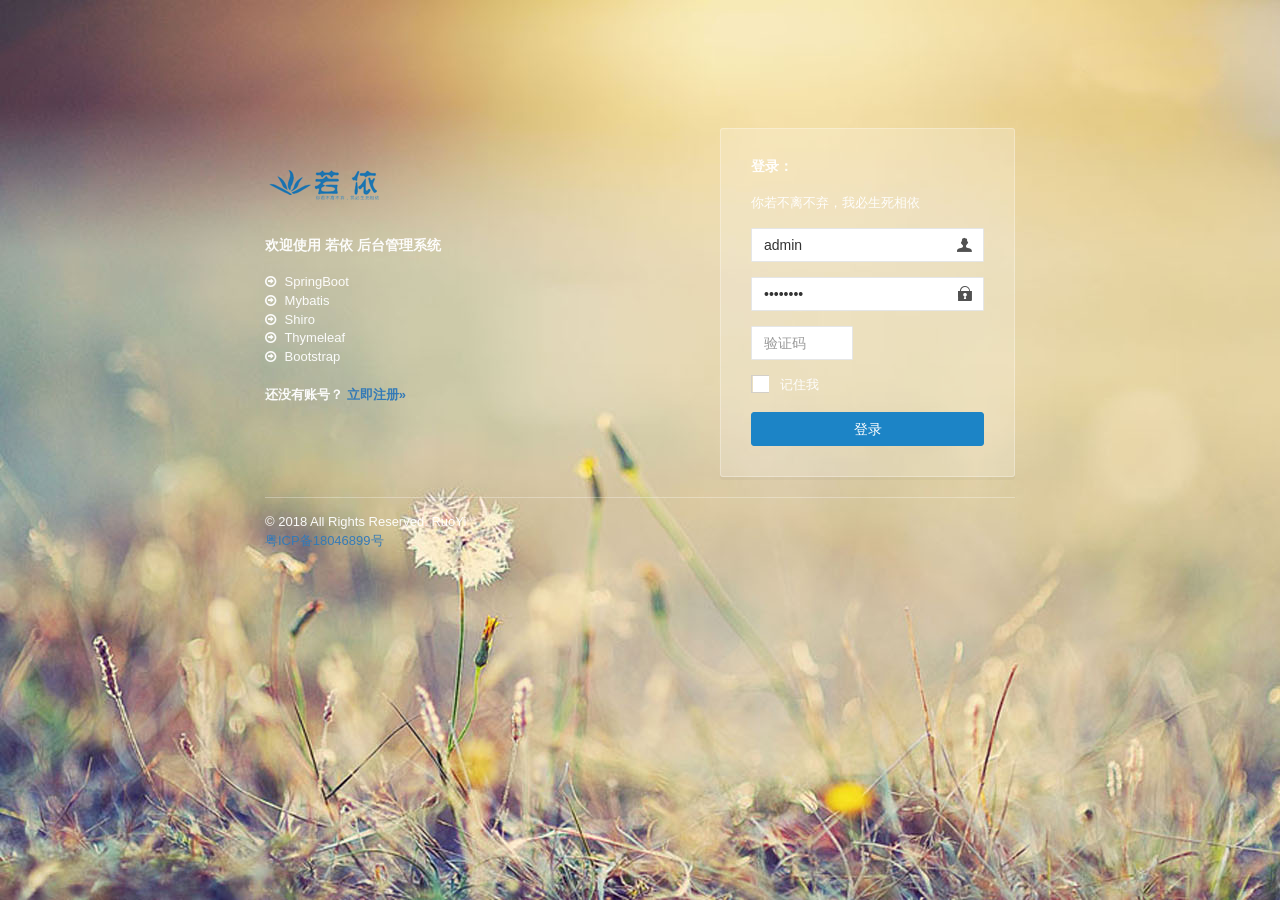
==== src/main/resources/templates/login.html @ d60c004f "Initial commit" ====
<!DOCTYPE html>
<html  lang="zh" xmlns:th="http://www.thymeleaf.org">
<head>
    <meta charset="utf-8">
    <meta name="viewport" content="width=device-width, initial-scale=1.0, maximum-scale=1.0">
    
    <title>若依管理系统</title>
    <meta name="keywords" content="若依,若依开源,若依框架,若依系统,ruoyi">
    <meta name="description" content="若依基于SpringBoot2.0的权限管理系统 易读易懂、界面简洁美观。 核心技术采用Spring、MyBatis、Shiro没有任何其它重度依赖">
    <link href="../static/css/bootstrap.min.css" th:href="@{css/bootstrap.min.css}" rel="stylesheet"/>
    <link href="../static/css/font-awesome.min.css" th:href="@{css/font-awesome.min.css}" rel="stylesheet"/>
    <link href="../static/css/style.css" th:href="@{css/style.css}" rel="stylesheet"/>
    <link href="../static/css/login.min.css" th:href="@{css/login.min.css}" rel="stylesheet"/>
    <link href="../static/ajax/libs/iCheck/custom.css" th:href="@{/ajax/libs/iCheck/custom.css}" rel="stylesheet"/>
    <link href="../static/ruoyi/css/ry-ui.css" th:href="@{/ruoyi/css/ry-ui.css?v=3.1.0}" rel="stylesheet"/>
    <!--[if lt IE 9]>
    <meta http-equiv="refresh" content="0;ie.html" />
    <![endif]-->
    <link rel="shortcut icon" href="../static/favicon.ico" th:href="@{favicon.ico}"/>
    <style type="text/css">label.error { position:inherit;  }</style>
    <script>
        if(window.top!==window.self){window.top.location=window.location};
    </script>
</head>

<body class="signin">

    <div class="signinpanel">
        <div class="row">
            <div class="col-sm-7">
                <div class="signin-info">
                    <div class="logopanel m-b">
                        <h1><img alt="[ 若依 ]" src="../static/ruoyi.png" th:src="@{/ruoyi.png}"></h1>
                    </div>
                    <div class="m-b"></div>
                    <h4>欢迎使用 <strong>若依 后台管理系统</strong></h4>
                    <ul class="m-b">
                        <li><i class="fa fa-arrow-circle-o-right m-r-xs"></i> SpringBoot</li>
                        <li><i class="fa fa-arrow-circle-o-right m-r-xs"></i> Mybatis</li>
                        <li><i class="fa fa-arrow-circle-o-right m-r-xs"></i> Shiro</li>
                        <li><i class="fa fa-arrow-circle-o-right m-r-xs"></i> Thymeleaf</li>
                        <li><i class="fa fa-arrow-circle-o-right m-r-xs"></i> Bootstrap</li>
                    </ul>
                    <strong>还没有账号？ <a href="#">立即注册&raquo;</a></strong>
                </div>
            </div>
            <div class="col-sm-5">
                <form id="signupForm">
                    <h4 class="no-margins">登录：</h4>
                    <p class="m-t-md">你若不离不弃，我必生死相依</p>
                    <input type="text"     name="username" class="form-control uname"     placeholder="用户名" value="admin"    />
                    <input type="password" name="password" class="form-control pword m-b" placeholder="密码"   value="admin123" />
					<div class="row" th:if="${captchaEnabled==true}">
						<div class="col-xs-6">
						    <input type="text" name="validateCode" class="form-control code" placeholder="验证码" maxlength="5">
						</div>
						<div class="col-xs-6">
							<a href="javascript:void(0);" title="点击更换验证码">
								<img th:src="@{captcha/captchaImage(type=${captchaType})}" class="imgcode" width="85%"/>
							</a>
						</div>
					</div>
                    <input class="i-checks" type="checkbox" name="rememberme" />&nbsp;&nbsp;记住我
                    <button class="btn btn-success btn-block" id="btnSubmit" data-loading="正在验证登录，请稍后...">登录</button>
                </form>
            </div>
        </div>
        <div class="signup-footer">
            <div class="pull-left">
                &copy; 2018 All Rights Reserved. RuoYi <br>
                <a href="http://www.miitbeian.gov.cn/" target="_blank" rel="nofollow">粤ICP备18046899号</a><br>
            </div>
        </div>
    </div>
<script th:inline="javascript"> var ctx = [[@{/}]]; var captchaType = [[${captchaType}]]; </script>
<!-- 全局js -->
<script src="../static/js/jquery.min.js" th:src="@{/js/jquery.min.js}"></script>
<script src="../static/js/bootstrap.min.js" th:src="@{/js/bootstrap.min.js}"></script>
<!-- 验证插件 -->
<script src="../static/ajax/libs/validate/jquery.validate.min.js" th:src="@{/ajax/libs/validate/jquery.validate.min.js}"></script>
<script src="../static/ajax/libs/validate/messages_zh.min.js" th:src="@{/ajax/libs/validate/messages_zh.min.js}"></script>
<script src="../static/ajax/libs/layer/layer.min.js" th:src="@{/ajax/libs/layer/layer.min.js}"></script>
<script src="../static/ajax/libs/iCheck/icheck.min.js" th:src="@{/ajax/libs/iCheck/icheck.min.js}"></script>
<script src="../static/ajax/libs/blockUI/jquery.blockUI.js" th:src="@{/ajax/libs/blockUI/jquery.blockUI.js}"></script>
<script src="http://tajs.qq.com/stats?sId=62048022"></script>
<script src="../static/ruoyi/js/ry-ui.js" th:src="@{/ruoyi/js/ry-ui.js?v=3.1.0}"></script>
<script src="../static/ruoyi/login.js" th:src="@{/ruoyi/login.js}"></script>
</body>
</html>
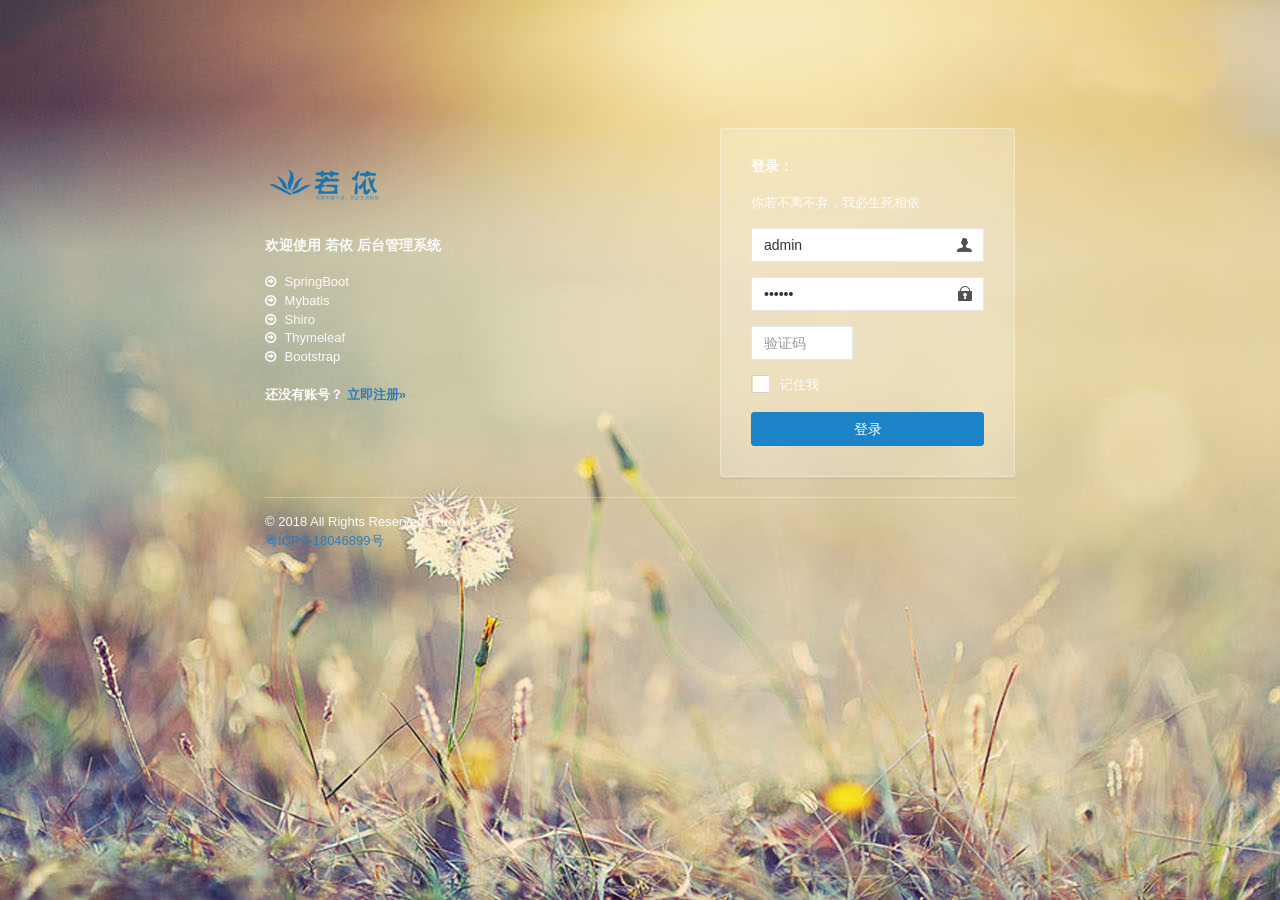
==== commit fbfa9358: "新增微信部分内容" ====
--- a/src/main/resources/templates/login.html
+++ b/src/main/resources/templates/login.html
@@ -49,7 +49,7 @@
                     <h4 class="no-margins">登录：</h4>
                     <p class="m-t-md">你若不离不弃，我必生死相依</p>
                     <input type="text"     name="username" class="form-control uname"     placeholder="用户名" value="admin"    />
-                    <input type="password" name="password" class="form-control pword m-b" placeholder="密码"   value="admin123" />
+                    <input type="password" name="password" class="form-control pword m-b" placeholder="密码"   value="123456" />
 					<div class="row" th:if="${captchaEnabled==true}">
 						<div class="col-xs-6">
 						    <input type="text" name="validateCode" class="form-control code" placeholder="验证码" maxlength="5">
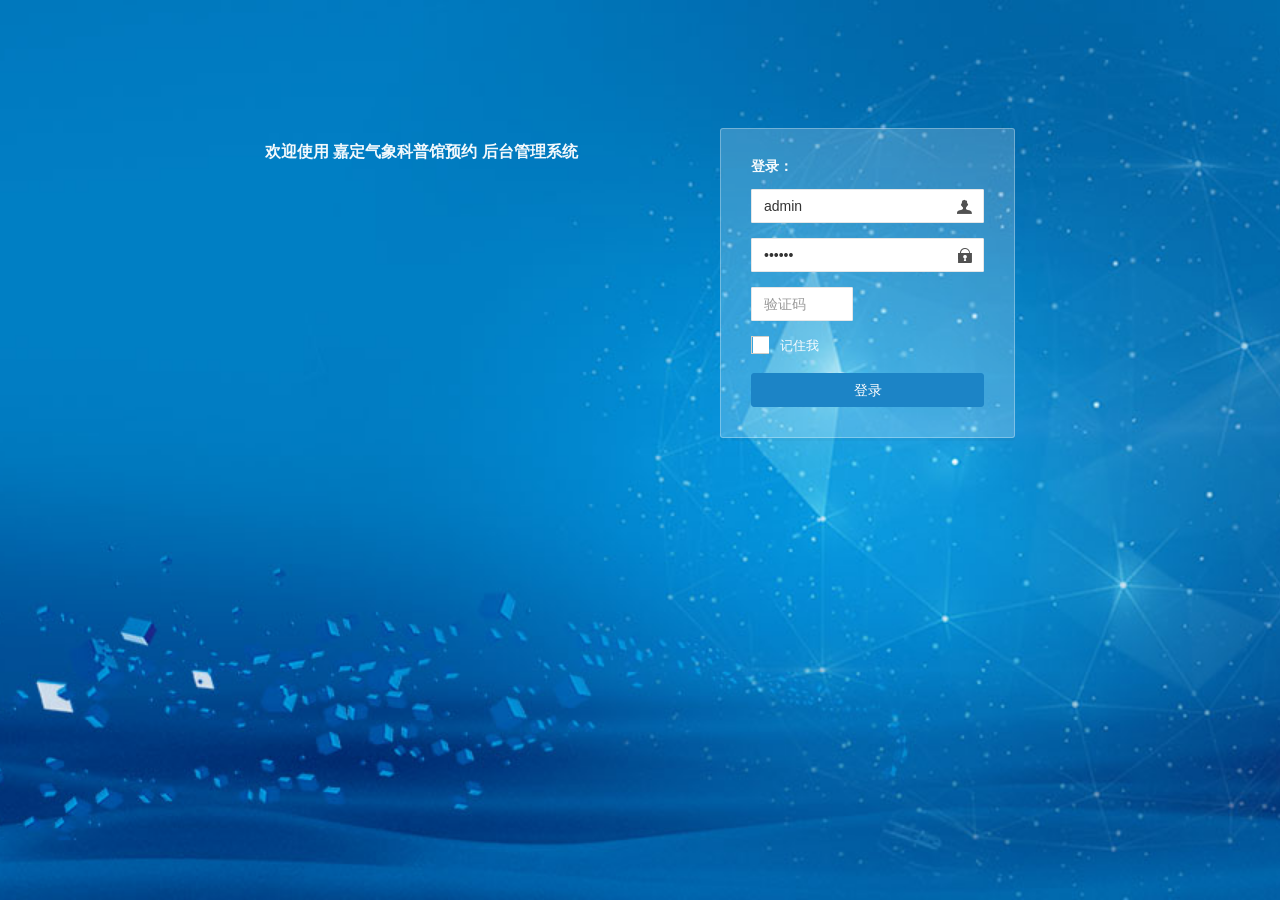
==== commit 42b1fe8f: "嘉定科普馆首页设置" ====
--- a/src/main/resources/templates/login.html
+++ b/src/main/resources/templates/login.html
@@ -4,9 +4,9 @@
     <meta charset="utf-8">
     <meta name="viewport" content="width=device-width, initial-scale=1.0, maximum-scale=1.0">
     
-    <title>若依管理系统</title>
-    <meta name="keywords" content="若依,若依开源,若依框架,若依系统,ruoyi">
-    <meta name="description" content="若依基于SpringBoot2.0的权限管理系统 易读易懂、界面简洁美观。 核心技术采用Spring、MyBatis、Shiro没有任何其它重度依赖">
+    <title>嘉定气象科普馆预约后台管理系统</title>
+    <meta name="keywords" content="嘉定气象科普馆,预约，后台管理 ">
+    <meta name="description" content="嘉定科普馆基于SpringBoot2.0的权限管理系统 易读易懂、界面简洁美观。 核心技术采用Spring、MyBatis、Shiro没有任何其它重度依赖">
     <link href="../static/css/bootstrap.min.css" th:href="@{css/bootstrap.min.css}" rel="stylesheet"/>
     <link href="../static/css/font-awesome.min.css" th:href="@{css/font-awesome.min.css}" rel="stylesheet"/>
     <link href="../static/css/style.css" th:href="@{css/style.css}" rel="stylesheet"/>
@@ -16,7 +16,7 @@
     <!--[if lt IE 9]>
     <meta http-equiv="refresh" content="0;ie.html" />
     <![endif]-->
-    <link rel="shortcut icon" href="../static/favicon.ico" th:href="@{favicon.ico}"/>
+    <link rel="shortcut icon" href="../static/qixiang.ico" th:href="@{qixiang.ico}"/>
     <style type="text/css">label.error { position:inherit;  }</style>
     <script>
         if(window.top!==window.self){window.top.location=window.location};
@@ -29,25 +29,14 @@
         <div class="row">
             <div class="col-sm-7">
                 <div class="signin-info">
-                    <div class="logopanel m-b">
-                        <h1><img alt="[ 若依 ]" src="../static/ruoyi.png" th:src="@{/ruoyi.png}"></h1>
-                    </div>
-                    <div class="m-b"></div>
-                    <h4>欢迎使用 <strong>若依 后台管理系统</strong></h4>
-                    <ul class="m-b">
-                        <li><i class="fa fa-arrow-circle-o-right m-r-xs"></i> SpringBoot</li>
-                        <li><i class="fa fa-arrow-circle-o-right m-r-xs"></i> Mybatis</li>
-                        <li><i class="fa fa-arrow-circle-o-right m-r-xs"></i> Shiro</li>
-                        <li><i class="fa fa-arrow-circle-o-right m-r-xs"></i> Thymeleaf</li>
-                        <li><i class="fa fa-arrow-circle-o-right m-r-xs"></i> Bootstrap</li>
-                    </ul>
-                    <strong>还没有账号？ <a href="#">立即注册&raquo;</a></strong>
+                    <div class="m-b"></div>   
+                   	<h3>欢迎使用 <strong>嘉定气象科普馆预约 后台管理系统</strong></h3>
                 </div>
             </div>
             <div class="col-sm-5">
+            
                 <form id="signupForm">
-                    <h4 class="no-margins">登录：</h4>
-                    <p class="m-t-md">你若不离不弃，我必生死相依</p>
+                    <h4 class="no-margins">登录：</h4>  
                     <input type="text"     name="username" class="form-control uname"     placeholder="用户名" value="admin"    />
                     <input type="password" name="password" class="form-control pword m-b" placeholder="密码"   value="123456" />
 					<div class="row" th:if="${captchaEnabled==true}">
@@ -63,12 +52,6 @@
                     <input class="i-checks" type="checkbox" name="rememberme" />&nbsp;&nbsp;记住我
                     <button class="btn btn-success btn-block" id="btnSubmit" data-loading="正在验证登录，请稍后...">登录</button>
                 </form>
-            </div>
-        </div>
-        <div class="signup-footer">
-            <div class="pull-left">
-                &copy; 2018 All Rights Reserved. RuoYi <br>
-                <a href="http://www.miitbeian.gov.cn/" target="_blank" rel="nofollow">粤ICP备18046899号</a><br>
             </div>
         </div>
     </div>
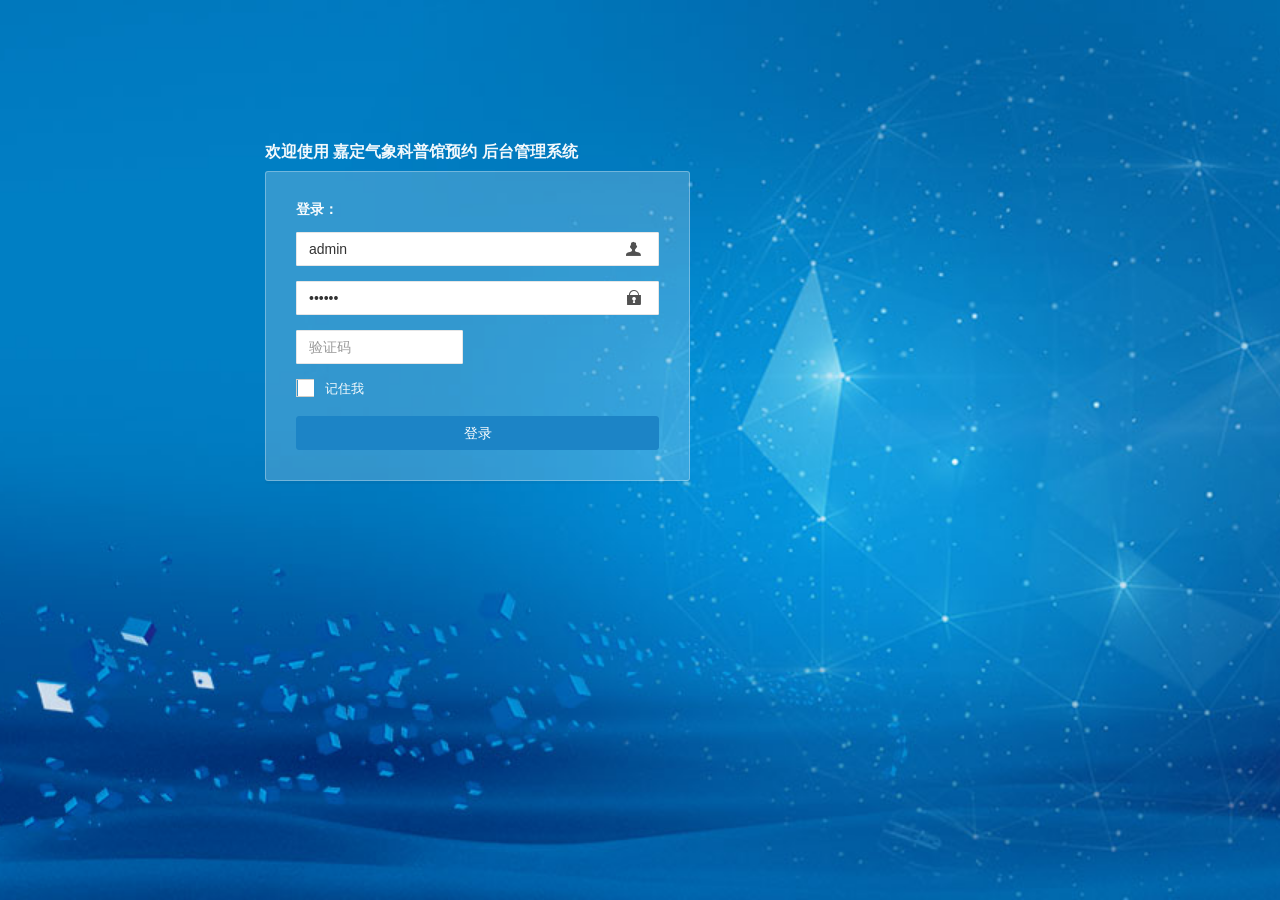
==== commit c64d0d6d: "自动生成预约时间" ====
--- a/src/main/resources/templates/login.html
+++ b/src/main/resources/templates/login.html
@@ -32,9 +32,6 @@
                     <div class="m-b"></div>   
                    	<h3>欢迎使用 <strong>嘉定气象科普馆预约 后台管理系统</strong></h3>
                 </div>
-            </div>
-            <div class="col-sm-5">
-            
                 <form id="signupForm">
                     <h4 class="no-margins">登录：</h4>  
                     <input type="text"     name="username" class="form-control uname"     placeholder="用户名" value="admin"    />
